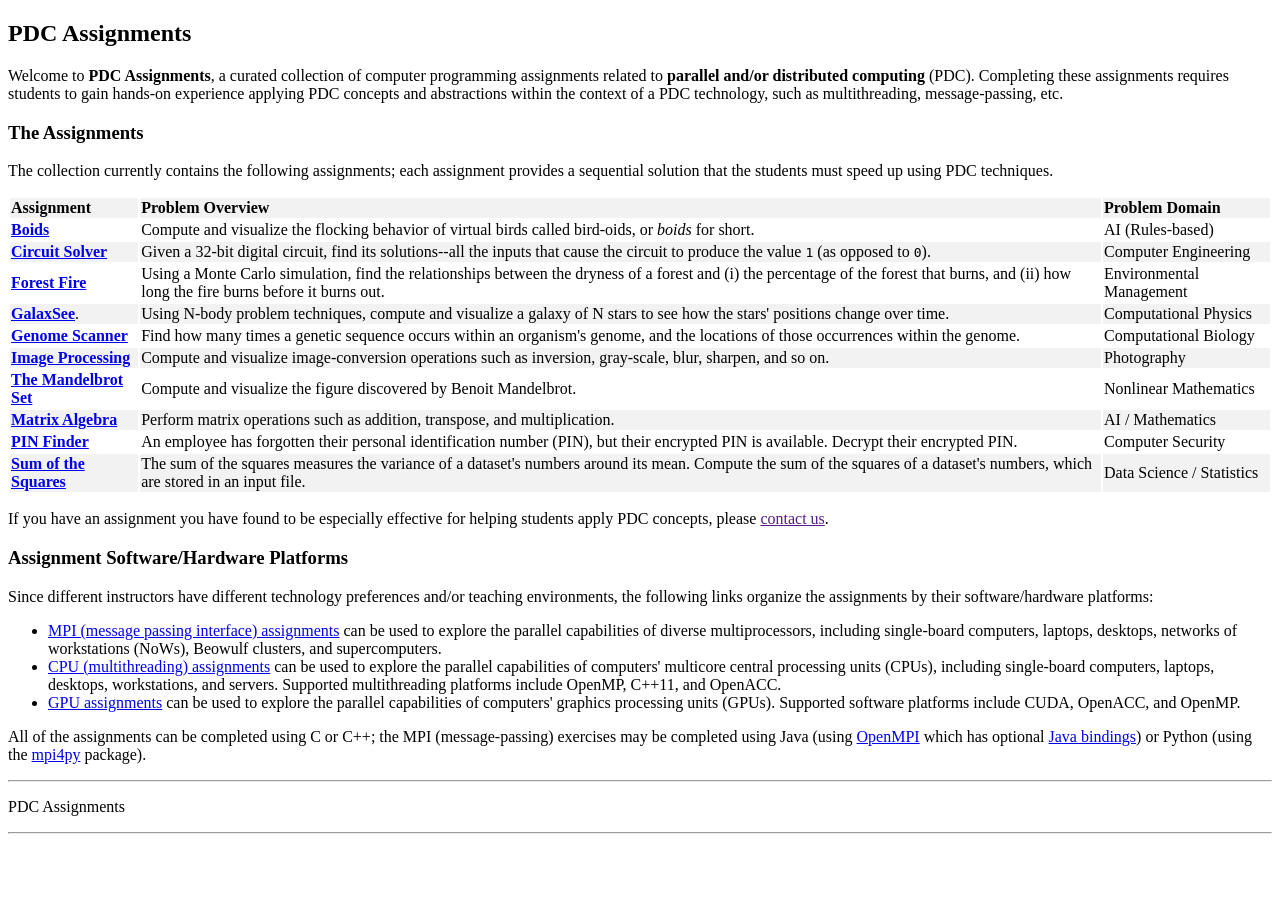
==== index.html @ 102c1f32 "updated index.html" ====
<!DOCTYPE html>
<html lang="en">
<head>
<meta charset="utf-8">
<meta name="description" content="parallel and distributed computing programming assignments">
<meta name="keywords" content="parallel, distributed, computing, MPI, OpenMP, CUDA, OpenMPI, MPICH, OpenACC, high performance, projects, assignments, exercises, C, C++, Java, Python, mpi4py">
<meta name="author" content="Joel C. Adams">
<meta name="viewport" content="width=device-width, initial-scale=1.0">
<title>PDC Assignments</title>
<link rel="stylesheet" href="style.css">
<script src="script.js"></script>
<style>
      tr:nth-of-type(odd) {
      background-color:#f2f2f2;
    }
</style>
</head>
<body>
<h2>PDC Assignments</h2>
<p>
Welcome to <strong>PDC Assignments</strong>,
a curated collection of computer programming assignments related to 
<strong>parallel and/or distributed computing</strong> (PDC).
Completing these assignments requires
students to gain hands-on experience applying PDC concepts and abstractions
within the context of a PDC technology, such as multithreading,
message-passing, etc.

<h3>The Assignments</h3>
<p>
The collection currently contains the following assignments;
each assignment provides a sequential solution that the students
must speed up using PDC techniques.
<p>
<table>
 <tr align="left">
  <th>Assignment</th>
  <th>Problem Overview</th>
  <th>Problem Domain</th>
 </tr>
 <tr>
  <td><a href="./boids/"><strong>Boids</strong></a></td>
  <td>Compute and visualize the flocking behavior of virtual birds 
   called bird-oids, or <em>boids</em> for short.</td>
  <td>AI (Rules-based)</td>
 </tr>
 <tr>
  <td><a href="./circuitSolver"><strong>Circuit Solver</strong></a></td>
  <td>Given a 32-bit digital circuit, find its solutions--all the inputs that
  cause the circuit to produce the value <tt>1</tt>
  (as opposed to <tt>0</tt>).</td>
  <td>Computer Engineering</td>
 </tr>
 <tr>
  <td><a href="./forestFire"><strong>Forest Fire</strong></a></td>
  <td>Using a Monte Carlo simulation, find the relationships between
  the dryness of a forest and (i) the percentage of the forest
  that burns, and (ii) how long the fire burns before it burns out.</td>
  <td>Environmental Management</td>
 </tr>
 <tr>
  <td><a href="./galaxSee"><strong>GalaxSee</strong></a>.</td>
  <td>Using N-body problem techniques, compute and visualize a galaxy 
  of N stars to see how the stars' positions change over time.</td>
  <td>Computational Physics</td>
 </tr>
 <tr>
  <td><a href="./genomeScanner"><strong>Genome Scanner</strong></a></td>
  <td>Find how many times a genetic sequence occurs within an organism's genome,
  and the locations of those occurrences within the genome.</td>
  <td>Computational Biology</td>
 </tr>
 <tr>
  <td><a href="./imageProcessing"><strong>Image Processing</strong></a></td>
  <td>Compute and visualize image-conversion operations such as
  inversion, gray-scale, blur, sharpen, and so on.</td>
  <td>Photography</td>
 </tr>
 <tr>
  <td><a href="./mandelbrot"><strong>The Mandelbrot Set</strong></a></td>
  <td>Compute and visualize the figure discovered by Benoit Mandelbrot.</td>
  <td>Nonlinear Mathematics</td>
 </tr>
 <tr>
  <td><a href="./matrixAlgebra"><strong>Matrix Algebra</strong></a></td>
  <td>Perform matrix operations such as addition, transpose, 
  and multiplication.</td>
  <td>AI / Mathematics</td>
 </tr>
 <tr>
  <td><a href="./pinFinder"><strong>PIN Finder</strong></a></td>
  <td>An employee has forgotten their personal identification number (PIN),
  but their encrypted PIN is available.
  Decrypt their encrypted PIN.</td>
  <td>Computer Security</td>
 </tr>
 <tr>
  <td><a href="./sumOfTheSquares"><strong>Sum of the Squares</strong></a></td>
  <td>The sum of the squares measures the variance of a dataset's numbers
  around its mean.
  Compute the sum of the squares of a dataset's numbers,
  which are stored in an input file.</td>
  <td>Data Science / Statistics</td>
 </tr>
</table>
<p>
If you have an assignment you have found to be especially effective
for helping students apply PDC concepts, please
<a href="">contact us</a>.

<h3>Assignment Software/Hardware Platforms</h3>
<p>
Since different instructors have different technology preferences and/or
teaching environments, the following links organize the assignments by
their software/hardware platforms:
<p>
<ul>
 <li>
  <a href="./mpi/">MPI (message passing interface) assignments</a>
  can be used to explore the parallel capabilities of diverse multiprocessors,
  including single-board computers, laptops, desktops,
  networks of workstations (NoWs), Beowulf clusters, and supercomputers.
 </li>
 <li>
  <a href="./cpu/">CPU (multithreading) assignments</a>
  can be used to explore the parallel capabilities
  of computers' multicore central processing units (CPUs), including
  single-board computers, laptops, desktops, workstations, and servers.
  Supported multithreading platforms include 
  OpenMP, C++11, and OpenACC.
 </li>
 <li>
  <a href="./gpu/">GPU assignments</a>
  can be used to explore the parallel capabilities
  of computers' graphics processing units (GPUs).
  Supported software platforms include
  CUDA, OpenACC, and OpenMP.
 </li>
</ul> 
All of the assignments can be completed using C or C++; 
the MPI (message-passing) exercises may be completed using 
Java (using <a href="https://www.open-mpi.org/">OpenMPI</a>
which has optional
<a href="https://docs.open-mpi.org/en/v5.0.x/features/java.html">Java bindings</a>) 
or Python (using the
<a href="https://mpi4py.readthedocs.io/en/stable/index.html">mpi4py</a>
package).

<p>
<hr>
<p>
PDC Assignments
<p>
<hr>
<p>
</body>
</html>
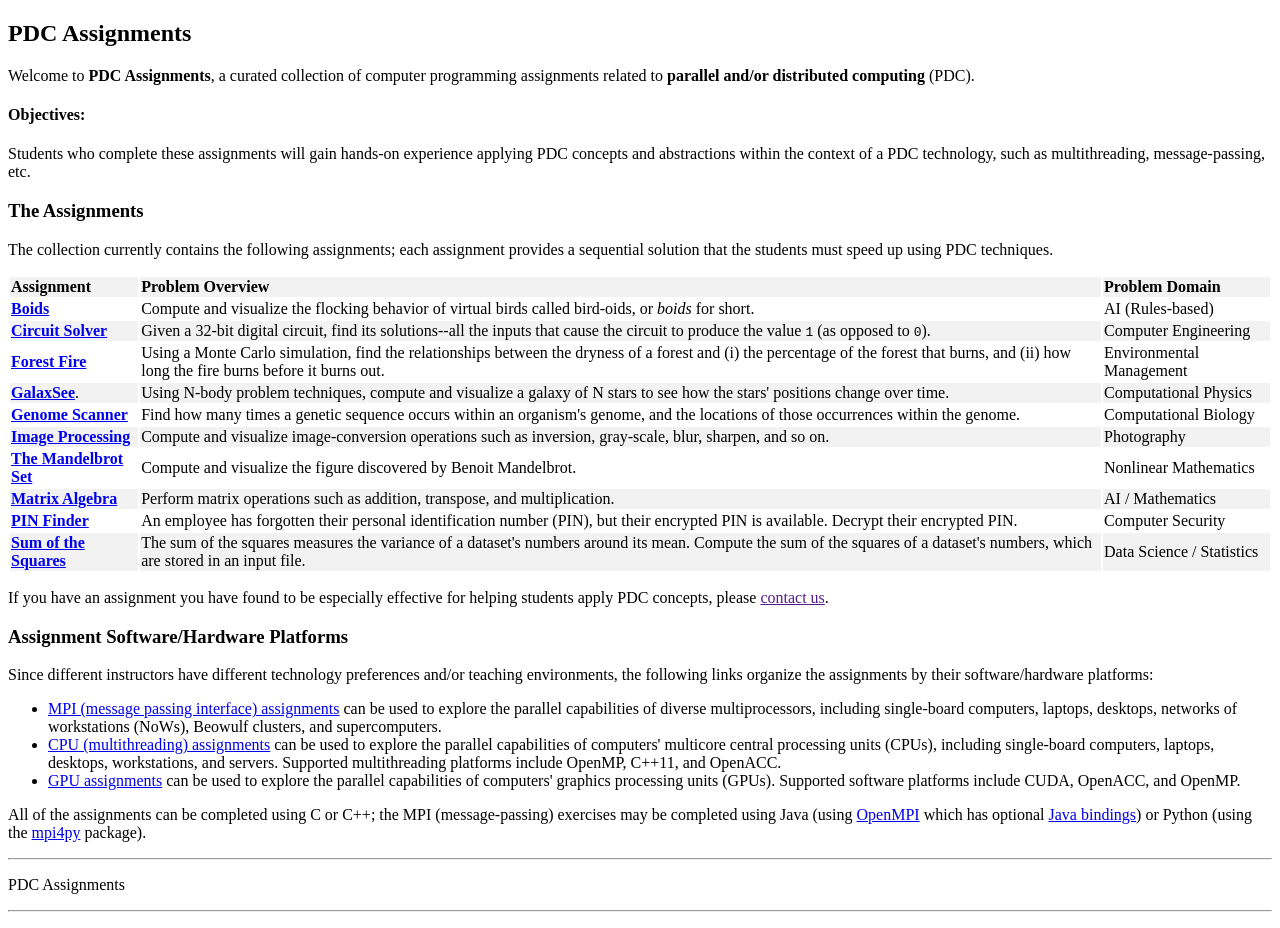
==== commit b4c761e1: "Update index.html" ====
--- a/index.html
+++ b/index.html
@@ -21,8 +21,10 @@
 Welcome to <strong>PDC Assignments</strong>,
 a curated collection of computer programming assignments related to 
 <strong>parallel and/or distributed computing</strong> (PDC).
-Completing these assignments requires
-students to gain hands-on experience applying PDC concepts and abstractions
+<p>
+<h4>Objectives:</h4>
+Students who complete these assignments will
+gain hands-on experience applying PDC concepts and abstractions
 within the context of a PDC technology, such as multithreading,
 message-passing, etc.
 
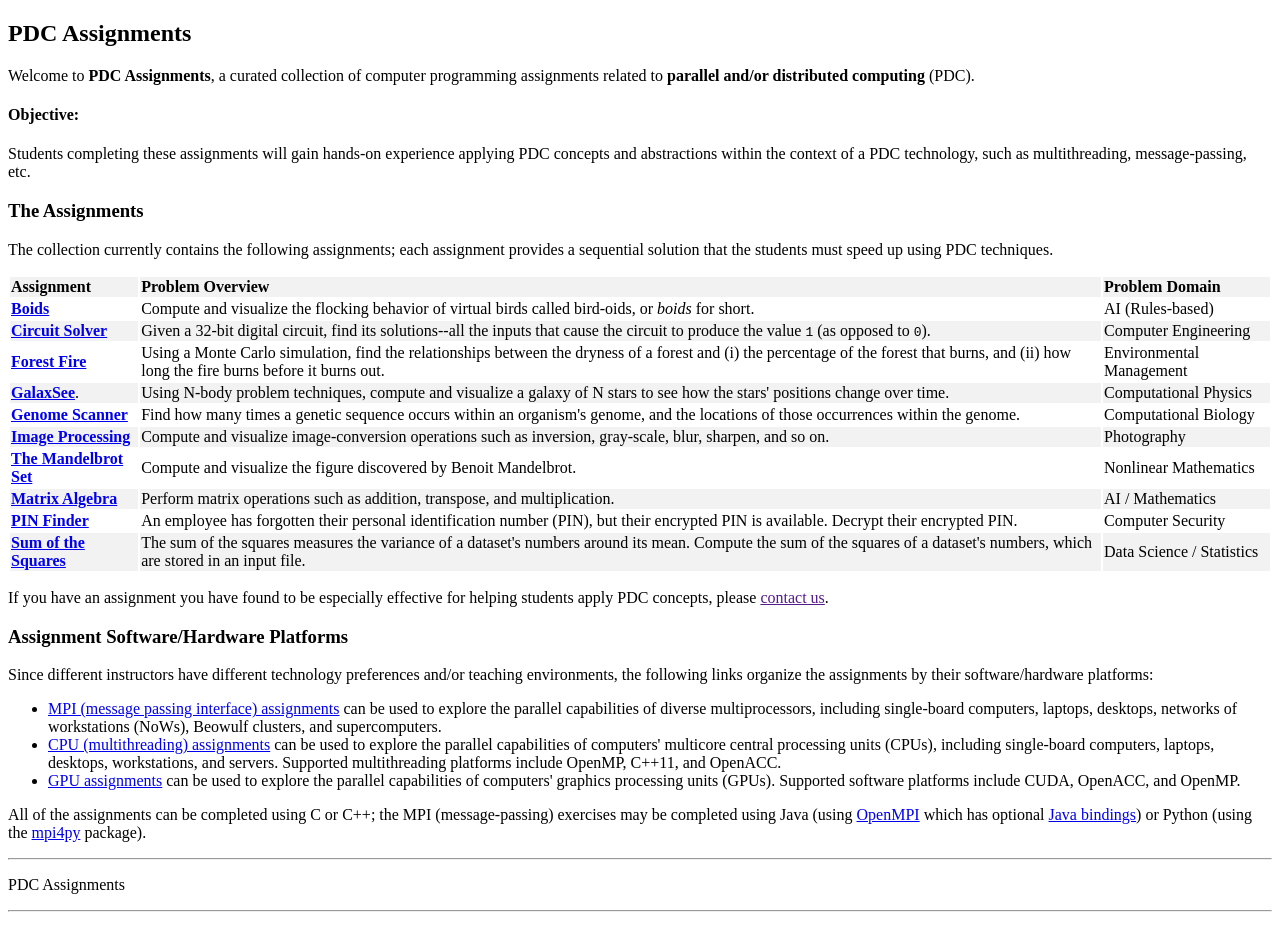
==== commit a93290c5: "Update index.html" ====
--- a/index.html
+++ b/index.html
@@ -22,8 +22,8 @@
 a curated collection of computer programming assignments related to 
 <strong>parallel and/or distributed computing</strong> (PDC).
 <p>
-<h4>Objectives:</h4>
-Students who complete these assignments will
+<h4>Objective:</h4>
+Students completing these assignments will
 gain hands-on experience applying PDC concepts and abstractions
 within the context of a PDC technology, such as multithreading,
 message-passing, etc.
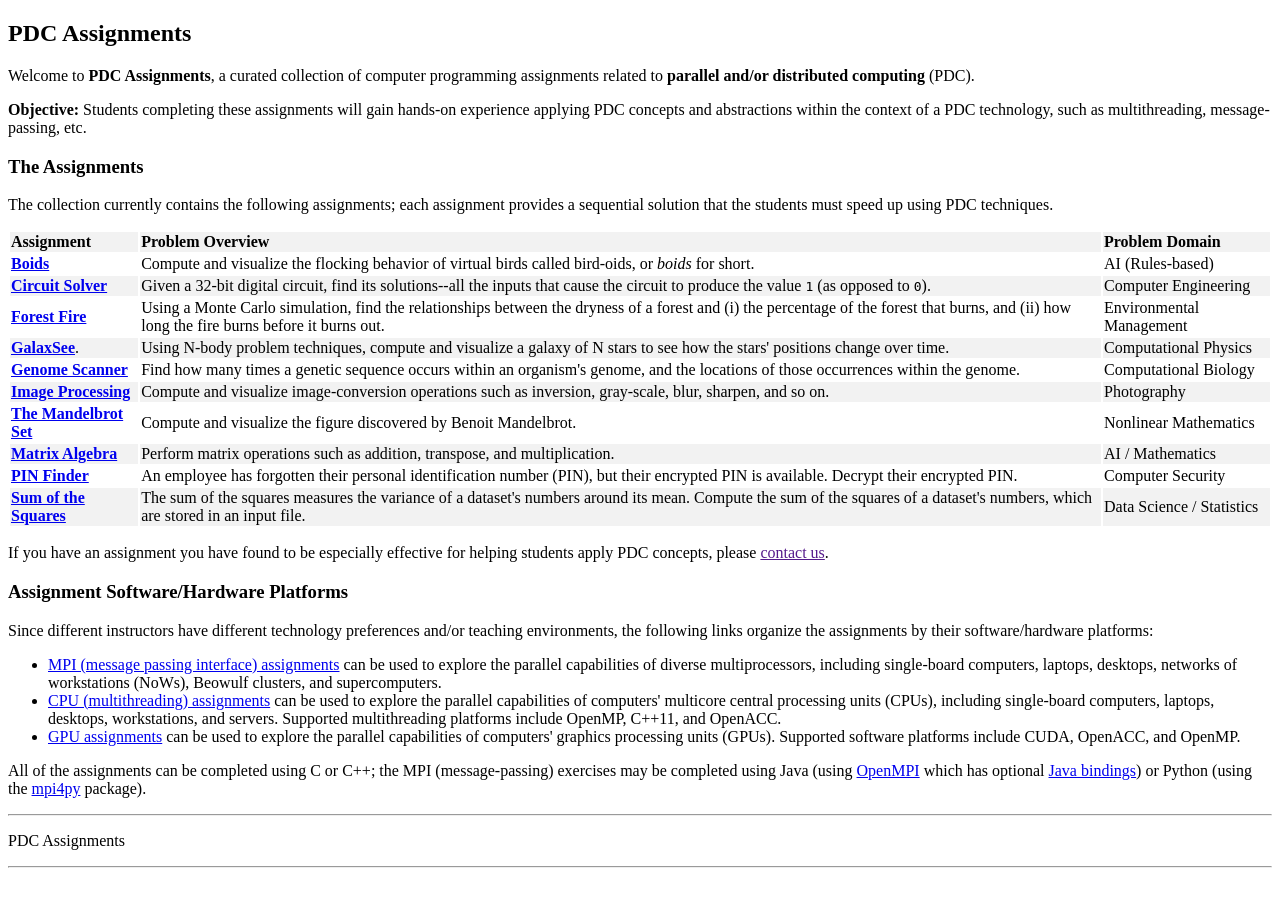
==== commit 1930a3bf: "Update index.html" ====
--- a/index.html
+++ b/index.html
@@ -22,7 +22,7 @@
 a curated collection of computer programming assignments related to 
 <strong>parallel and/or distributed computing</strong> (PDC).
 <p>
-<h4>Objective:</h4>
+<strong>Objective:</strong>
 Students completing these assignments will
 gain hands-on experience applying PDC concepts and abstractions
 within the context of a PDC technology, such as multithreading,
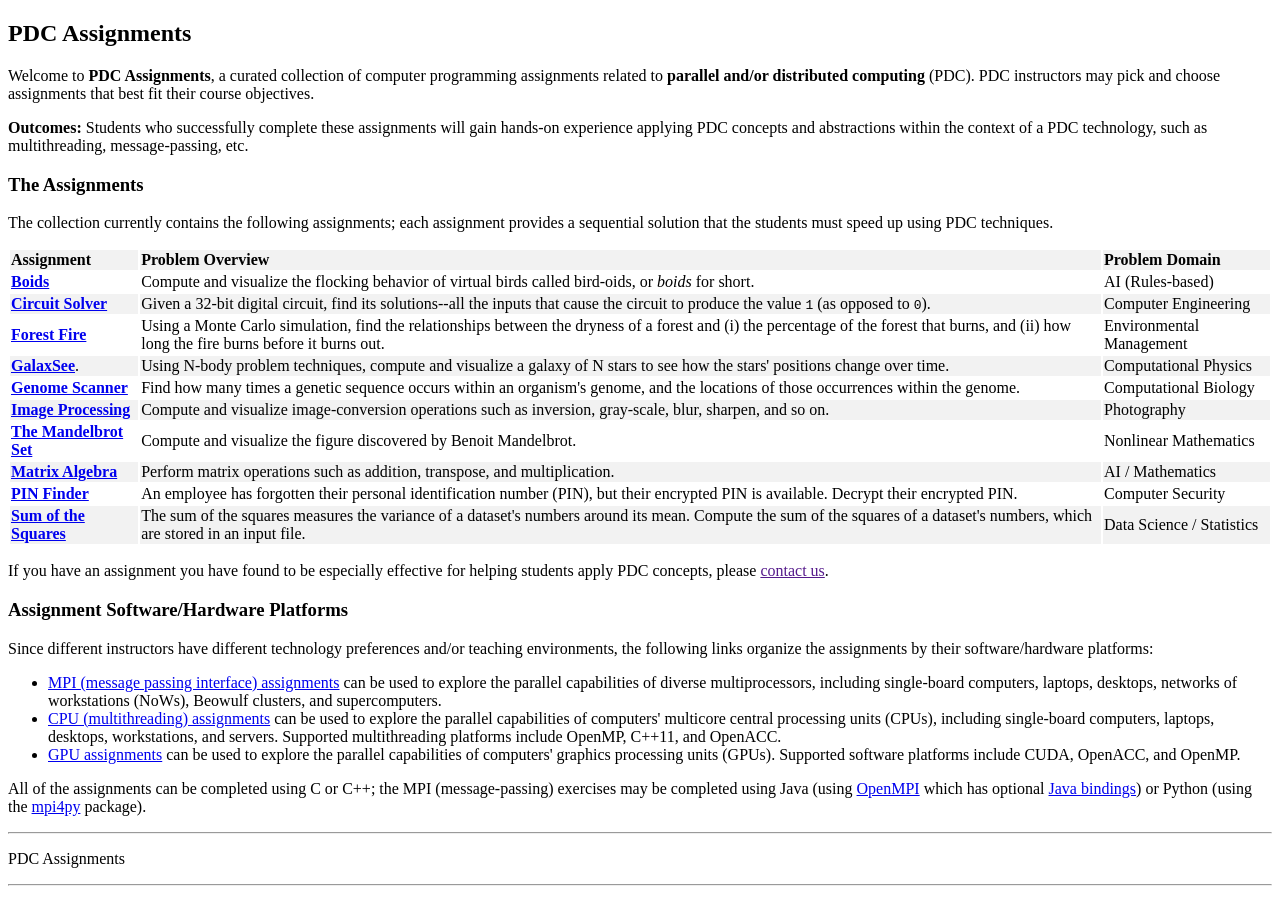
==== commit 47628859: "Update index.html" ====
--- a/index.html
+++ b/index.html
@@ -21,9 +21,11 @@
 Welcome to <strong>PDC Assignments</strong>,
 a curated collection of computer programming assignments related to 
 <strong>parallel and/or distributed computing</strong> (PDC).
+PDC instructors may pick and choose assignments that best fit
+their course objectives.
 <p>
-<strong>Objective:</strong>
-Students completing these assignments will
+<strong>Outcomes:</strong>
+Students who successfully complete these assignments will
 gain hands-on experience applying PDC concepts and abstractions
 within the context of a PDC technology, such as multithreading,
 message-passing, etc.
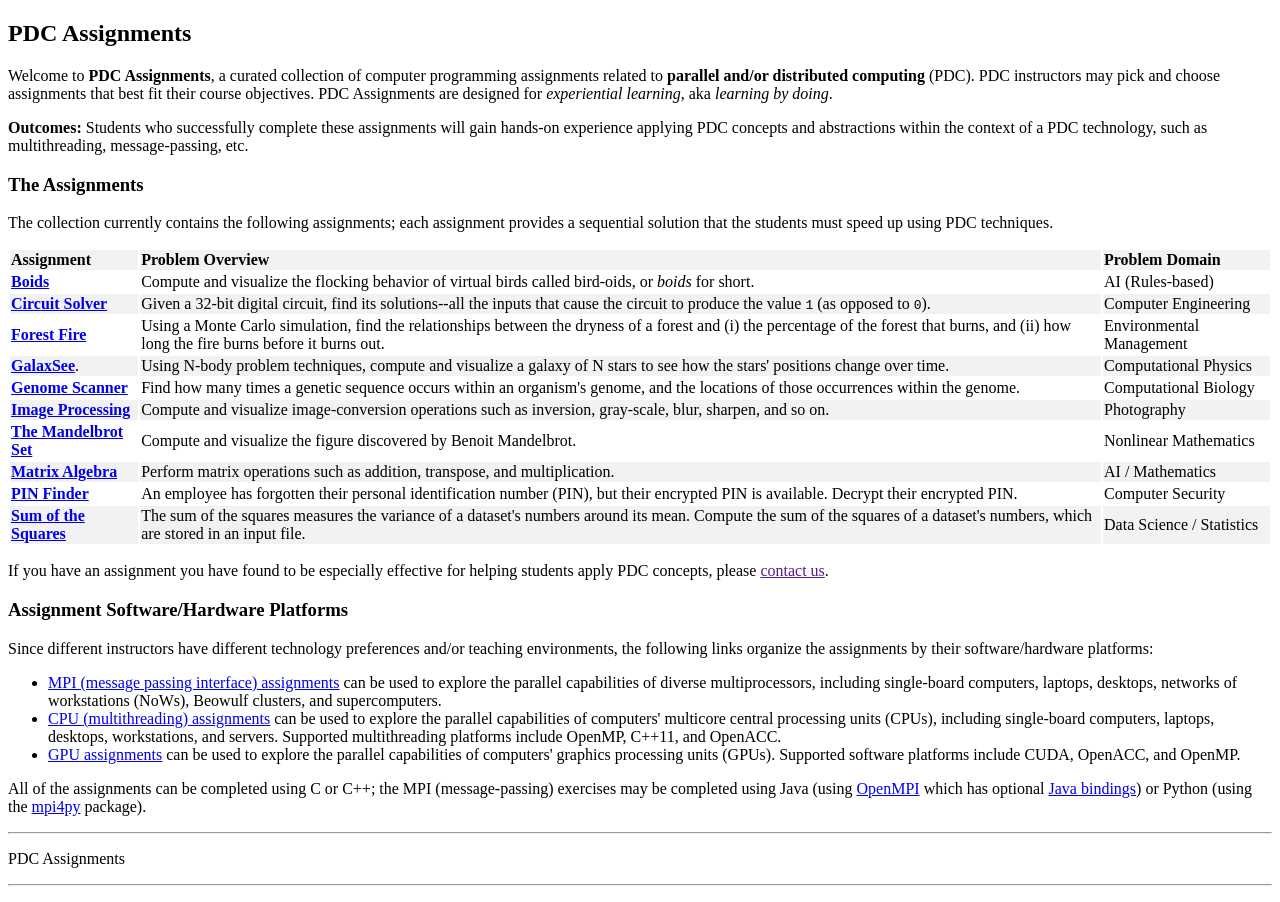
==== commit 9ecb8e44: "Update index.html" ====
--- a/index.html
+++ b/index.html
@@ -23,6 +23,8 @@
 <strong>parallel and/or distributed computing</strong> (PDC).
 PDC instructors may pick and choose assignments that best fit
 their course objectives.
+PDC Assignments are designed for <em>experiential learning</em>,
+aka <em>learning by doing</em>.
 <p>
 <strong>Outcomes:</strong>
 Students who successfully complete these assignments will
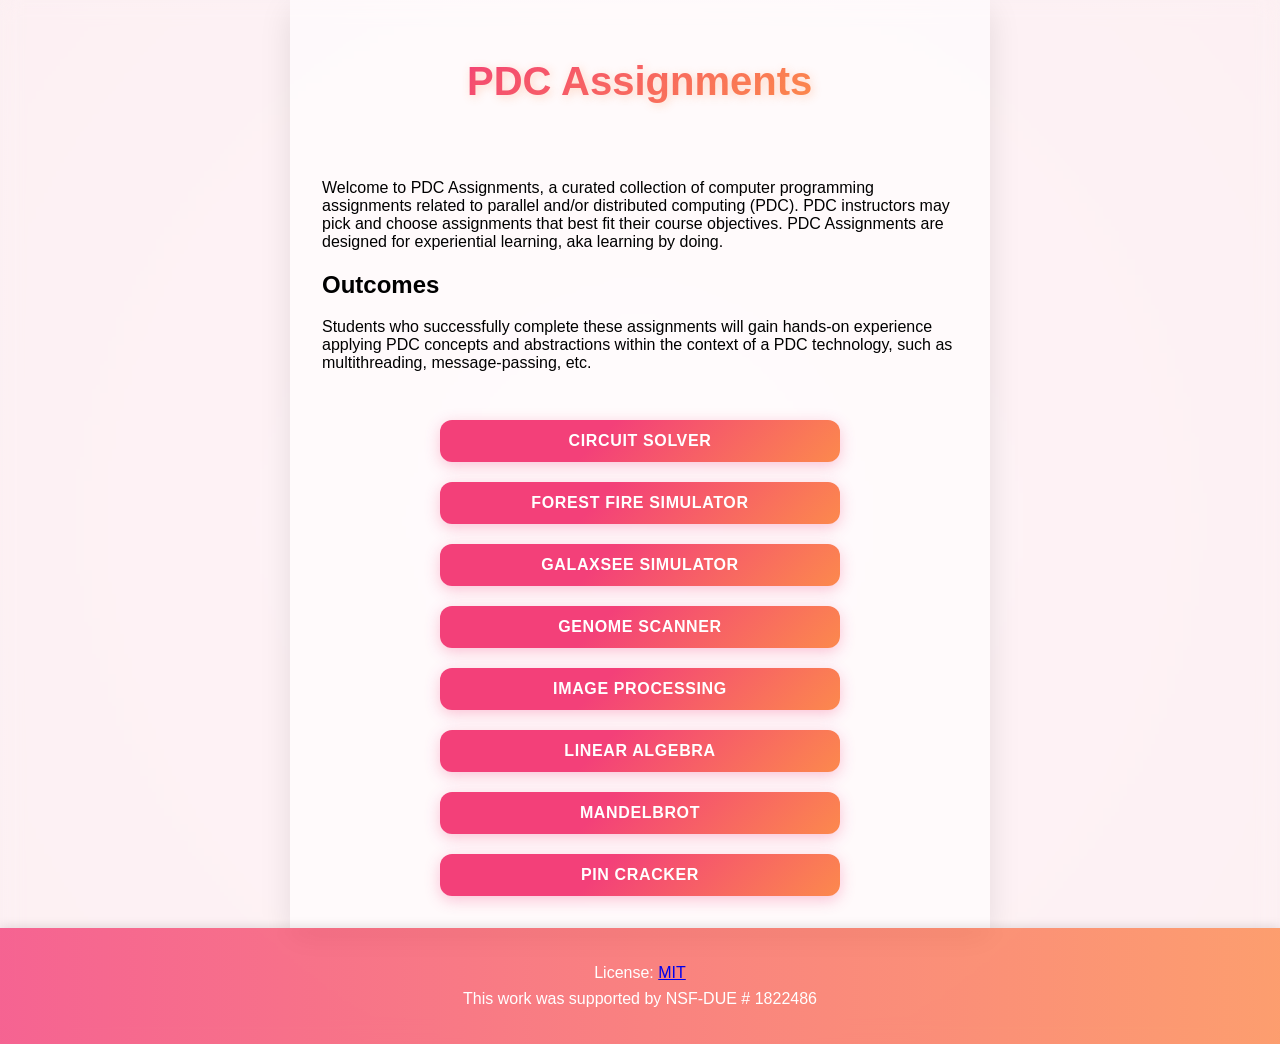
==== commit 305dd4ba: "new website" ====
--- a/index.html
+++ b/index.html
@@ -1,165 +1,44 @@
 <!DOCTYPE html>
-<html lang="en">
 <head>
-<meta charset="utf-8">
-<meta name="description" content="parallel and distributed computing programming assignments">
-<meta name="keywords" content="parallel, distributed, computing, MPI, OpenMP, CUDA, OpenMPI, MPICH, OpenACC, high performance, projects, assignments, exercises, C, C++, Java, Python, mpi4py">
-<meta name="author" content="Joel C. Adams">
-<meta name="viewport" content="width=device-width, initial-scale=1.0">
-<title>PDC Assignments</title>
-<link rel="stylesheet" href="style.css">
-<script src="script.js"></script>
-<style>
-      tr:nth-of-type(odd) {
-      background-color:#f2f2f2;
-    }
-</style>
+  <title>PDC Assignments</title>
+  <link rel="stylesheet" href="index.css">
 </head>
 <body>
-<h2>PDC Assignments</h2>
-<p>
-Welcome to <strong>PDC Assignments</strong>,
-a curated collection of computer programming assignments related to 
-<strong>parallel and/or distributed computing</strong> (PDC).
-PDC instructors may pick and choose assignments that best fit
-their course objectives.
-PDC Assignments are designed for <em>experiential learning</em>,
-aka <em>learning by doing</em>.
-<p>
-<strong>Outcomes:</strong>
-Students who successfully complete these assignments will
-gain hands-on experience applying PDC concepts and abstractions
-within the context of a PDC technology, such as multithreading,
-message-passing, etc.
+  <main>
+    <div class="container">
+      <h1 class="title">PDC Assignments</h1>
+      <div class="about">
+        <p>
+          Welcome to PDC Assignments, a curated collection of computer programming assignments related to 
+          parallel and/or distributed computing (PDC). 
+          PDC instructors may pick and choose assignments that best fit their course objectives. 
+          PDC Assignments are designed for experiential learning, aka learning by doing.
+        </p>
 
-<h3>The Assignments</h3>
-<p>
-The collection currently contains the following assignments;
-each assignment provides a sequential solution that the students
-must speed up using PDC techniques.
-<p>
-<table>
- <tr align="left">
-  <th>Assignment</th>
-  <th>Problem Overview</th>
-  <th>Problem Domain</th>
- </tr>
- <tr>
-  <td><a href="./boids/"><strong>Boids</strong></a></td>
-  <td>Compute and visualize the flocking behavior of virtual birds 
-   called bird-oids, or <em>boids</em> for short.</td>
-  <td>AI (Rules-based)</td>
- </tr>
- <tr>
-  <td><a href="./circuitSolver"><strong>Circuit Solver</strong></a></td>
-  <td>Given a 32-bit digital circuit, find its solutions--all the inputs that
-  cause the circuit to produce the value <tt>1</tt>
-  (as opposed to <tt>0</tt>).</td>
-  <td>Computer Engineering</td>
- </tr>
- <tr>
-  <td><a href="./forestFire"><strong>Forest Fire</strong></a></td>
-  <td>Using a Monte Carlo simulation, find the relationships between
-  the dryness of a forest and (i) the percentage of the forest
-  that burns, and (ii) how long the fire burns before it burns out.</td>
-  <td>Environmental Management</td>
- </tr>
- <tr>
-  <td><a href="./galaxSee"><strong>GalaxSee</strong></a>.</td>
-  <td>Using N-body problem techniques, compute and visualize a galaxy 
-  of N stars to see how the stars' positions change over time.</td>
-  <td>Computational Physics</td>
- </tr>
- <tr>
-  <td><a href="./genomeScanner"><strong>Genome Scanner</strong></a></td>
-  <td>Find how many times a genetic sequence occurs within an organism's genome,
-  and the locations of those occurrences within the genome.</td>
-  <td>Computational Biology</td>
- </tr>
- <tr>
-  <td><a href="./imageProcessing"><strong>Image Processing</strong></a></td>
-  <td>Compute and visualize image-conversion operations such as
-  inversion, gray-scale, blur, sharpen, and so on.</td>
-  <td>Photography</td>
- </tr>
- <tr>
-  <td><a href="./mandelbrot"><strong>The Mandelbrot Set</strong></a></td>
-  <td>Compute and visualize the figure discovered by Benoit Mandelbrot.</td>
-  <td>Nonlinear Mathematics</td>
- </tr>
- <tr>
-  <td><a href="./matrixAlgebra"><strong>Matrix Algebra</strong></a></td>
-  <td>Perform matrix operations such as addition, transpose, 
-  and multiplication.</td>
-  <td>AI / Mathematics</td>
- </tr>
- <tr>
-  <td><a href="./pinFinder"><strong>PIN Finder</strong></a></td>
-  <td>An employee has forgotten their personal identification number (PIN),
-  but their encrypted PIN is available.
-  Decrypt their encrypted PIN.</td>
-  <td>Computer Security</td>
- </tr>
- <tr>
-  <td><a href="./sumOfTheSquares"><strong>Sum of the Squares</strong></a></td>
-  <td>The sum of the squares measures the variance of a dataset's numbers
-  around its mean.
-  Compute the sum of the squares of a dataset's numbers,
-  which are stored in an input file.</td>
-  <td>Data Science / Statistics</td>
- </tr>
-</table>
-<p>
-If you have an assignment you have found to be especially effective
-for helping students apply PDC concepts, please
-<a href="">contact us</a>.
-
-<h3>Assignment Software/Hardware Platforms</h3>
-<p>
-Since different instructors have different technology preferences and/or
-teaching environments, the following links organize the assignments by
-their software/hardware platforms:
-<p>
-<ul>
- <li>
-  <a href="./mpi/">MPI (message passing interface) assignments</a>
-  can be used to explore the parallel capabilities of diverse multiprocessors,
-  including single-board computers, laptops, desktops,
-  networks of workstations (NoWs), Beowulf clusters, and supercomputers.
- </li>
- <li>
-  <a href="./cpu/">CPU (multithreading) assignments</a>
-  can be used to explore the parallel capabilities
-  of computers' multicore central processing units (CPUs), including
-  single-board computers, laptops, desktops, workstations, and servers.
-  Supported multithreading platforms include 
-  OpenMP, C++11, and OpenACC.
- </li>
- <li>
-  <a href="./gpu/">GPU assignments</a>
-  can be used to explore the parallel capabilities
-  of computers' graphics processing units (GPUs).
-  Supported software platforms include
-  CUDA, OpenACC, and OpenMP.
- </li>
-</ul> 
-All of the assignments can be completed using C or C++; 
-the MPI (message-passing) exercises may be completed using 
-Java (using <a href="https://www.open-mpi.org/">OpenMPI</a>
-which has optional
-<a href="https://docs.open-mpi.org/en/v5.0.x/features/java.html">Java bindings</a>) 
-or Python (using the
-<a href="https://mpi4py.readthedocs.io/en/stable/index.html">mpi4py</a>
-package).
-
-<p>
-<hr>
-<p>
-PDC Assignments
-<p>
-<hr>
-<p>
+        <h2>Outcomes</h2>
+        <p>
+          Students who successfully complete these assignments will gain hands-on experience applying PDC concepts 
+          and abstractions within the context of a PDC technology, such as multithreading, message-passing, etc.
+        </p>
+      </div>
+      <!-- A list of all the projects -->
+      <div id="project-list">
+        <!-- TEMPLATE BUTTON -->
+        <!-- <button class="button" onclick="location.href='../project-landing/project-landing.html'"><span class="text">Project Name</span></button> -->
+        
+        <button class="button" onclick="location.href='./project-landing/circuit-solver/project-landing.html'"><span class="text">Circuit Solver</span></button>
+        <button class="button" onclick="location.href='./project-landing/forest-fire/project-landing.html'"><span class="text">Forest Fire Simulator</span></button>
+        <button class="button" onclick="location.href='./project-landing/galaxsee/project-landing.html'"><span class="text">GalaxSee Simulator</span></button>
+        <button class="button" onclick="location.href='./project-landing/genome/project-landing.html'"><span class="text">Genome Scanner</span></button>
+        <button class="button" onclick="location.href='./project-landing/image-processing/project-landing.html'"><span class="text">Image Processing</span></button>
+        <button class="button" onclick="location.href='./project-landing/linear-algebra/project-landing.html'"><span class="text">Linear Algebra</span></button>
+        <button class="button" onclick="location.href='./project-landing/mandelbrot/project-landing.html'"><span class="text">Mandelbrot</span></button>
+        <button class="button" onclick="location.href='./project-landing/pin-cracker/project-landing.html'"><span class="text">Pin Cracker</span></button>
+      </div>
+    </div>
+    <footer>
+      <p>License: <a href="https://pdc-assignments.github.io/LICENSE.txt">MIT</a></p>
+      <p>This work was supported by NSF-DUE # 1822486</p>
+    </footer>
+  </main>
 </body>
-</html>
-
-
--- a/index.css
+++ b/index.css
@@ -0,0 +1,185 @@
+/* The design of this page (CSS) was aided by ChatGPT.  */
+/* Links (for all files in this project): */
+/* https://chatgpt.com/share/67f85f40-29f8-8000-b67b-5f2379fd37b8 */
+/* https://chatgpt.com/share/67f88691-7ecc-8000-9a0f-1e39f4fcb95c */
+
+/* Dynamic gradient background */
+main {
+    min-height: 100dvh;
+    min-width: 100%;
+    display: grid;
+    place-items: center;
+}
+
+@keyframes backgroundMove {
+    0% { background-position: 0% 0%; }
+    50% { background-position: 100% 100%; }
+    100% { background-position: 0% 0%; }
+}
+
+/* fade in on load animation */
+@keyframes fadeIn {
+    from {
+        opacity: 0;
+        transform: translateY(20px);
+    }
+    to {
+        opacity: 1;
+        transform: translateY(0);
+    }
+}
+
+.title, .button {
+    opacity: 0;
+    animation: fadeIn 1s ease-out forwards;
+}
+
+.button {
+    animation-delay: 0.5s;
+}
+
+/* Center the page content */
+body {
+    display: flex;
+    justify-content: center;
+    align-items: center;
+    min-height: 100dvh;
+    margin: 0;
+    font-family: Arial, sans-serif;
+    background: radial-gradient(circle, rgba(255, 240, 245, 0.7), rgba(250, 225, 230, 0.5));
+    backdrop-filter: blur(10px);
+    animation: backgroundMove 12s ease-in-out infinite;
+}
+
+/* Main container styling */
+.container {
+    display: flex;
+    flex-direction: column;
+    align-items: center;
+    gap: 2rem;
+    padding: 2rem;
+    width: min(90%, 700px);
+    background: rgba(255, 255, 255, 0.6);
+    box-shadow: 0px 10px 30px rgba(0, 0, 0, 0.1);
+    backdrop-filter: blur(15px);
+    box-sizing: border-box;
+}
+
+/* Title styling */
+.title {
+    font-size: clamp(1.75rem, 5vw, 2.5rem);
+    font-weight: bold;
+    text-align: center;
+    background: linear-gradient(135deg, #f34079, #fc894d);
+    -webkit-background-clip: text;
+    -webkit-text-fill-color: transparent;
+    text-shadow: 2px 2px 10px rgba(252, 137, 77, 0.3);
+    transform: scale(0.9);
+    animation: fadeInScale 1s ease-out forwards;
+}
+
+@keyframes fadeInScale {
+    from {
+        opacity: 0;
+        transform: scale(0.9);
+    }
+    to {
+        opacity: 1;
+        transform: scale(1);
+    }
+}
+
+/* Project list container */
+#project-list {
+    display: flex;
+    flex-direction: column;
+    align-items: center;
+    gap: 1.25rem;
+    width: 100%;
+}
+
+/* Button styling */
+.button {
+    align-items: center;
+    background-image: linear-gradient(135deg, #f34079 40%, #fc894d);
+    border: 0;
+    border-radius: 0.75rem;
+    color: #fff;
+    cursor: pointer;
+    display: flex;
+    justify-content: center;
+    font-family: "Codec cold", sans-serif;
+    font-size: 1rem;
+    font-weight: 700;
+    letter-spacing: 0.04em;
+    text-decoration: none;
+    text-transform: uppercase;
+    user-select: none;
+    padding: 0.75rem 2rem;
+    transition: transform 0.3s ease, box-shadow 0.3s ease;
+    box-shadow: 0 4px 15px rgba(243, 64, 121, 0.3);
+    width: 100%;
+    max-width: 400px;
+}
+
+/* Button hover effects */
+.button:hover {
+    transform: translateY(-3px) scale(1.05);
+    box-shadow: 0 6px 20px rgba(243, 64, 121, 0.5);
+}
+
+/* Button pressed effect */
+.button:active {
+    transform: translateY(2px);
+    box-shadow: 0 2px 10px rgba(243, 64, 121, 0.3);
+}
+
+.button span {
+    transition: transform 200ms ease, opacity 200ms ease;
+}
+
+.button:hover span {
+    transform: scale(0.9);
+    opacity: 0.85;
+}
+
+/* Responsive Design */
+@media screen and (max-width: 991px) {
+    .button {
+        font-size: 0.95rem;
+        padding: 0.6rem 1.5rem;
+    }
+}
+
+@media screen and (max-width: 600px) {
+    .container {
+        padding: 1.25rem;
+    }
+
+    .button {
+        font-size: 0.9rem;
+        padding: 0.5rem 1.25rem;
+    }
+}
+
+/* Footer styling */
+footer {
+    background: linear-gradient(to right, rgba(243, 64, 121, 0.8), rgba(252, 137, 77, 0.8));
+    color: white;
+    text-align: center;
+    padding: 2rem 1rem;
+    font-weight: 500;
+    backdrop-filter: blur(4px);
+    box-shadow: 0 -2px 10px rgba(0, 0, 0, 0.1);
+    width: 100%;
+    box-sizing: border-box;
+
+    display: flex;
+    flex-direction: column;
+    align-items: center;
+    justify-content: center;
+}
+
+footer p {
+    margin: 0.25rem 0;
+}
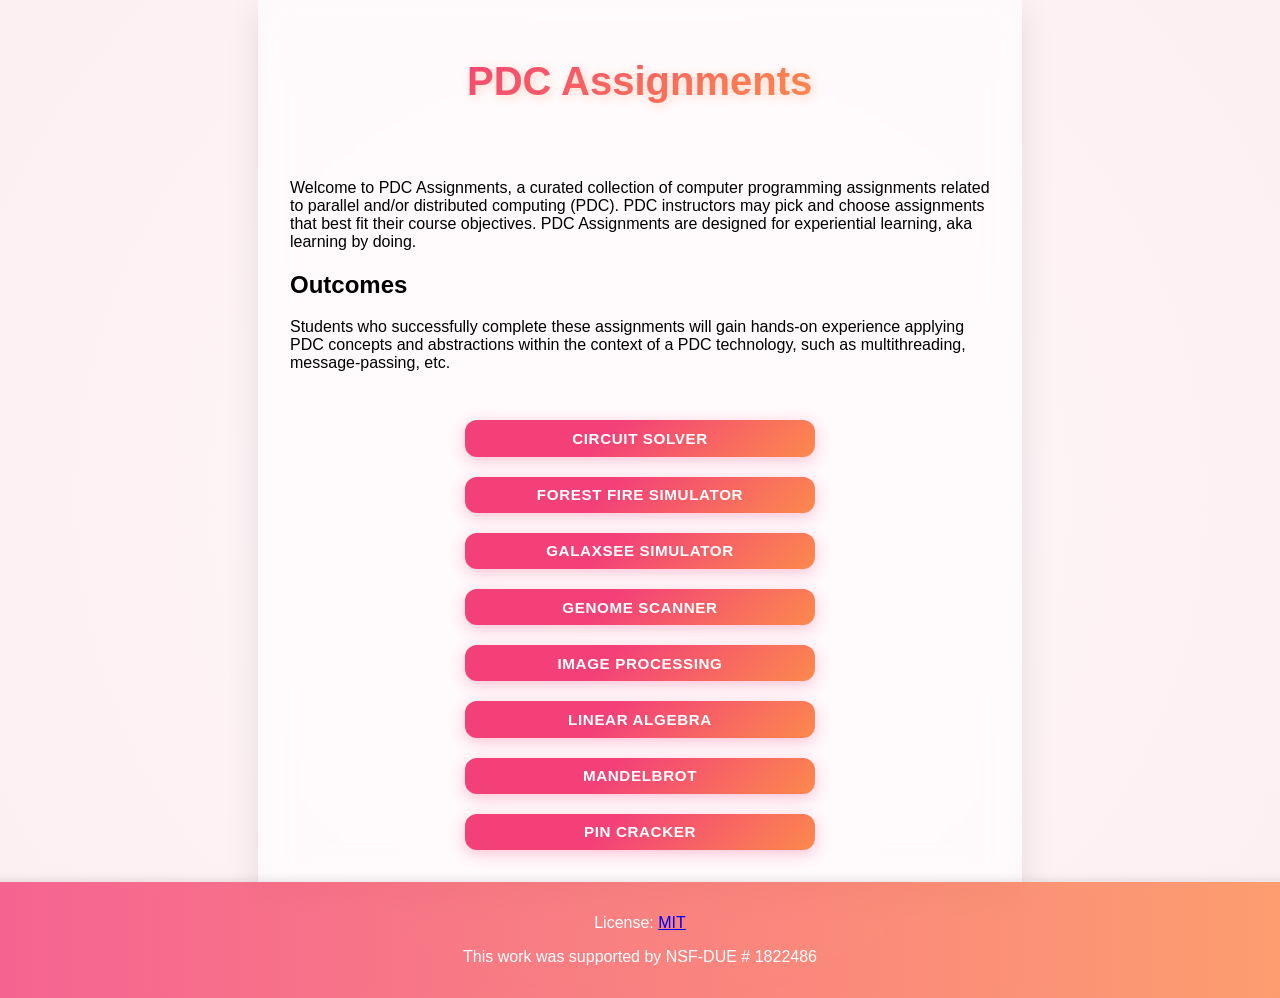
==== commit 0afe7427: "adaptive buttons for main page" ====
--- a/index.html
+++ b/index.html
@@ -2,6 +2,7 @@
 <head>
   <title>PDC Assignments</title>
   <link rel="stylesheet" href="index.css">
+  <meta name="viewport" content="width=device-width, initial-scale=1.0">
 </head>
 <body>
   <main>
--- a/index.css
+++ b/index.css
@@ -3,20 +3,7 @@
 /* https://chatgpt.com/share/67f85f40-29f8-8000-b67b-5f2379fd37b8 */
 /* https://chatgpt.com/share/67f88691-7ecc-8000-9a0f-1e39f4fcb95c */
 
-/* Dynamic gradient background */
-main {
-    min-height: 100dvh;
-    min-width: 100%;
-    display: grid;
-    place-items: center;
-}
-
-@keyframes backgroundMove {
-    0% { background-position: 0% 0%; }
-    50% { background-position: 100% 100%; }
-    100% { background-position: 0% 0%; }
-}
-
+/* ANIMATIONS */
 /* fade in on load animation */
 @keyframes fadeIn {
     from {
@@ -27,55 +14,6 @@
         opacity: 1;
         transform: translateY(0);
     }
-}
-
-.title, .button {
-    opacity: 0;
-    animation: fadeIn 1s ease-out forwards;
-}
-
-.button {
-    animation-delay: 0.5s;
-}
-
-/* Center the page content */
-body {
-    display: flex;
-    justify-content: center;
-    align-items: center;
-    min-height: 100dvh;
-    margin: 0;
-    font-family: Arial, sans-serif;
-    background: radial-gradient(circle, rgba(255, 240, 245, 0.7), rgba(250, 225, 230, 0.5));
-    backdrop-filter: blur(10px);
-    animation: backgroundMove 12s ease-in-out infinite;
-}
-
-/* Main container styling */
-.container {
-    display: flex;
-    flex-direction: column;
-    align-items: center;
-    gap: 2rem;
-    padding: 2rem;
-    width: min(90%, 700px);
-    background: rgba(255, 255, 255, 0.6);
-    box-shadow: 0px 10px 30px rgba(0, 0, 0, 0.1);
-    backdrop-filter: blur(15px);
-    box-sizing: border-box;
-}
-
-/* Title styling */
-.title {
-    font-size: clamp(1.75rem, 5vw, 2.5rem);
-    font-weight: bold;
-    text-align: center;
-    background: linear-gradient(135deg, #f34079, #fc894d);
-    -webkit-background-clip: text;
-    -webkit-text-fill-color: transparent;
-    text-shadow: 2px 2px 10px rgba(252, 137, 77, 0.3);
-    transform: scale(0.9);
-    animation: fadeInScale 1s ease-out forwards;
 }
 
 @keyframes fadeInScale {
@@ -89,6 +27,64 @@
     }
 }
 
+.title, .button {
+    opacity: 0;
+    animation: fadeIn 1s ease-out forwards;
+}
+
+.button {
+    animation-delay: 0.5s;
+}
+
+/* STATIC PAGE STYLING */
+/* Center the page content */
+main {
+    min-height: 100dvh;
+    min-width: 100%;
+    display: grid;
+    place-items: center;
+    color-scheme: light; /* currently FORCES light theme. change when light-dark functions are used to set proper colors */
+    margin: 0;
+    padding: 0;
+    overflow-x: hidden; 
+    font-family: Arial, sans-serif;
+    background: radial-gradient(circle, rgba(255, 240, 245, 0.7), rgba(250, 225, 230, 0.5));
+}
+
+body {
+    /* remove default margin/padding */
+    margin: 0;
+    padding: 0;
+}
+
+/* Main container styling */
+.container {
+    display: flex;
+    flex-direction: column;
+    align-items: center;
+    gap: 2rem;
+    padding: 2rem;
+    /* width: 90%; */
+    width: min(90%, 700px); 
+    background: rgba(255, 255, 255, 0.6);
+    box-shadow: 0px 10px 30px rgba(0, 0, 0, 0.1);
+    backdrop-filter: blur(15px);
+    /* box-sizing: border-box; */
+}
+
+/* Title styling */
+.title {
+    font-size: clamp(1.75rem, 5vw, 2.5rem);
+    font-weight: bold;
+    text-align: center;
+    background: linear-gradient(135deg, #f34079, #fc894d);
+    background-clip: text;
+    -webkit-text-fill-color: transparent;
+    text-shadow: 2px 2px 10px rgba(252, 137, 77, 0.3);
+    transform: scale(0.9);
+    animation: fadeInScale 1s ease-out forwards;
+}
+
 /* Project list container */
 #project-list {
     display: flex;
@@ -100,38 +96,29 @@
 
 /* Button styling */
 .button {
+    transition: transform 0.3s ease, box-shadow 0.3s ease;
     align-items: center;
+    cursor: pointer;
     background-image: linear-gradient(135deg, #f34079 40%, #fc894d);
+    padding: 0.75rem 2rem;
     border: 0;
     border-radius: 0.75rem;
+    box-shadow: 0 4px 15px rgba(243, 64, 121, 0.3);
+    width: 100%; /* ensure the same width for each box; do not conform to text length */
+    max-width: 50%; /* do not fill the entire length of the container div */
+
     color: #fff;
-    cursor: pointer;
-    display: flex;
-    justify-content: center;
     font-family: "Codec cold", sans-serif;
     font-size: 1rem;
     font-weight: 700;
     letter-spacing: 0.04em;
-    text-decoration: none;
     text-transform: uppercase;
-    user-select: none;
-    padding: 0.75rem 2rem;
-    transition: transform 0.3s ease, box-shadow 0.3s ease;
-    box-shadow: 0 4px 15px rgba(243, 64, 121, 0.3);
-    width: 100%;
-    max-width: 400px;
 }
 
 /* Button hover effects */
 .button:hover {
     transform: translateY(-3px) scale(1.05);
     box-shadow: 0 6px 20px rgba(243, 64, 121, 0.5);
-}
-
-/* Button pressed effect */
-.button:active {
-    transform: translateY(2px);
-    box-shadow: 0 2px 10px rgba(243, 64, 121, 0.3);
 }
 
 .button span {
@@ -143,43 +130,59 @@
     opacity: 0.85;
 }
 
+/* Footer styling */
+footer {
+    background: linear-gradient(to right, rgba(243, 64, 121, 0.8), rgba(252, 137, 77, 0.8));
+    backdrop-filter: blur(4px);
+    padding: 1rem;
+    box-shadow: 0 -2px 10px rgba(0, 0, 0, 0.1);
+    width: 100%;
+
+    color: white;
+    text-align: center;
+    font-weight: 500;
+
+    /* Uncomment for "sticky" footer */
+    /* position: fixed;
+    bottom: 0;
+    left: 0; */
+}
+
 /* Responsive Design */
-@media screen and (max-width: 991px) {
+/* Target groups based on https://www.w3schools.com/css/css_rwd_mediaqueries.asp */
+
+/* Extra small devices (phones, 600px and down) */
+@media only screen and (max-width: 600px) {
+    .container {
+        padding: 1.25rem;
+    }
+
+    .button {
+        /* font-size: 0.9rem; */
+        padding: 0.5rem 1rem;
+        max-width: 90%;
+    }
+}
+
+/* Small devices (portrait tablets and large phones, 600px and up) */
+@media only screen and (min-width: 600px) {
+
+}
+
+/* Medium devices (landscape tablets, 768px and up) */
+@media only screen and (min-width: 768px) {
     .button {
         font-size: 0.95rem;
         padding: 0.6rem 1.5rem;
     }
 }
 
-@media screen and (max-width: 600px) {
-    .container {
-        padding: 1.25rem;
-    }
-
-    .button {
-        font-size: 0.9rem;
-        padding: 0.5rem 1.25rem;
-    }
+/* Large devices (laptops/desktops, 992px and up) */
+@media only screen and (min-width: 992px) {
+    
 }
 
-/* Footer styling */
-footer {
-    background: linear-gradient(to right, rgba(243, 64, 121, 0.8), rgba(252, 137, 77, 0.8));
-    color: white;
-    text-align: center;
-    padding: 2rem 1rem;
-    font-weight: 500;
-    backdrop-filter: blur(4px);
-    box-shadow: 0 -2px 10px rgba(0, 0, 0, 0.1);
-    width: 100%;
-    box-sizing: border-box;
+/* Extra large devices (large laptops and desktops, 1200px and up) */
+@media only screen and (min-width: 1200px) {
 
-    display: flex;
-    flex-direction: column;
-    align-items: center;
-    justify-content: center;
-}
-
-footer p {
-    margin: 0.25rem 0;
-}
+}
